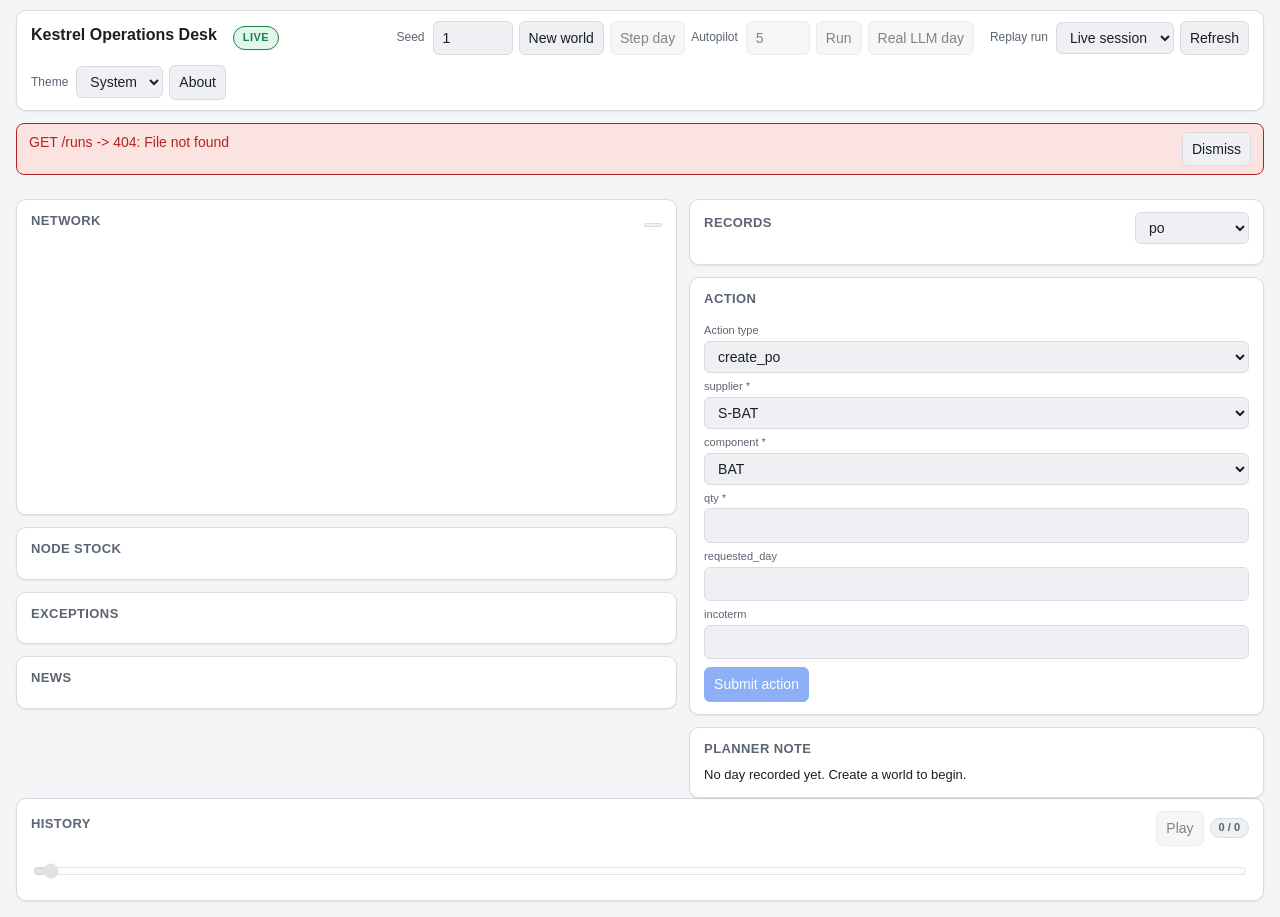
==== frontend/index.html @ fa799e83 "Kestrel: multi-echelon supply-chain simulator with desk, model player and live model findings Standa" ====
<!doctype html>
<title>Kestrel Ops Desk</title>
<meta charset="utf-8">
<meta name="viewport" content="width=device-width, initial-scale=1, viewport-fit=cover">
<link rel="stylesheet" href="style.css">

<div class="header">
  <h1>Kestrel Operations Desk</h1>
  <span id="mode-badge" class="badge badge-live">LIVE</span>
  <span id="player-badge" class="badge badge-rule" hidden></span>
  <div class="spacer"></div>
  <div class="header-controls" id="live-controls">
    <label for="seed-input">Seed</label>
    <input id="seed-input" type="number" value="1" style="width:80px">
    <button id="new-world-btn">New world</button>
    <button id="step-day-btn" disabled>Step day</button>
    <label for="autopilot-days">Autopilot</label>
    <input id="autopilot-days" type="number" value="5" min="1" style="width:64px" disabled>
    <button id="autopilot-btn" disabled>Run</button>
    <button id="llm-day-btn" disabled>Real LLM day</button>
  </div>
  <div class="header-controls" id="replay-controls">
    <label for="run-select">Replay run</label>
    <select id="run-select"><option value="">Live session</option></select>
    <button id="refresh-runs-btn">Refresh</button>
  </div>
  <div class="header-controls">
    <label for="theme-select">Theme</label>
    <select id="theme-select">
      <option value="system">System</option>
      <option value="light">Light</option>
      <option value="dark">Dark</option>
    </select>
    <button id="about-btn">About</button>
    <button id="findings-btn" hidden>Findings</button>
  </div>
</div>

<div id="error-banner" class="error-banner" hidden>
  <span id="error-text"></span>
  <button id="error-dismiss">Dismiss</button>
</div>

<div id="about-panel" class="panel about" hidden>
  <h2>About this desk</h2>
  <p>Kestrel is a simulated six-factor supply chain (procurement, logistics, plant, distribution,
     fulfilment, finance) for one audio-goods company. Every screen shown here is the same public,
     partial-information view an operator or an LLM player receives -- true supplier health, exact
     freight-rate regimes, port congestion, and other random-number internals are never exposed;
     only their downstream effects (confirmed quantities, ship-day slips, lot outcomes, invoice
     mismatches, booking rolls, demurrage, scorecards) are.</p>
  <ul>
    <li><strong>Live</strong> sessions run a fresh in-memory world on this server; nothing here is
      the recorded benchmark. A live "Real LLM day" calls the same OpenRouter tool-calling loop and
      writes the same transcript/frame format as the CLI runner, against this session's own world.</li>
    <li><strong>Replay</strong> loads a previously recorded run (rule planner or the "luna" model
      player) from disk and steps through its frames exactly as they were captured; nothing is
      recomputed.</li>
    <li>The map is a schematic, not a geographic projection: relative positions only.</li>
    <li>Exception severity stripes (high/medium/low) are a display-only grouping of the engine's
      exception <code>kind</code> field for scanability; the engine itself has no severity concept.</li>
  </ul>
  <button id="about-close">Close</button>
</div>

<div id="findings-panel" class="panel about" hidden>
  <h2>Findings</h2>
  <div id="findings-content"></div>
  <button id="findings-close">Close</button>
</div>

<div class="kpi-strip" id="kpi-strip"></div>

<div class="layout">
  <div class="col">
    <div class="panel">
      <div class="panel-row"><h2>Network</h2><span id="day-date" class="pill"></span></div>
      <div class="map-wrap"><svg id="map" class="map" viewBox="0 0 720 300"></svg></div>
    </div>
    <div class="panel">
      <h2 id="node-title">Node stock</h2>
      <div id="node-panel" class="inv-grid"></div>
    </div>
    <div class="panel">
      <h2>Exceptions</h2>
      <div id="exceptions-panel"></div>
    </div>
    <div class="panel">
      <h2>News</h2>
      <div id="news-panel"></div>
    </div>
  </div>
  <div class="col">
    <div class="panel">
      <div class="panel-row"><h2>Records</h2>
        <select id="record-type-select"></select>
      </div>
      <div class="records-toolbar" id="records-toolbar"></div>
      <div class="records-scroll"><table id="records-table"><thead></thead><tbody></tbody></table></div>
      <div id="record-detail" class="record-detail" hidden></div>
    </div>
    <div class="panel" id="action-panel">
      <div class="panel-row"><h2>Action</h2></div>
      <form id="actions-form" class="actions-form">
        <div class="field">
          <label for="action-type-select">Action type</label>
          <select id="action-type-select"></select>
        </div>
        <div id="action-fields"></div>
        <div class="form-row">
          <button type="submit" class="primary" id="submit-action-btn">Submit action</button>
        </div>
      </form>
      <div id="action-result"></div>
    </div>
    <div class="panel">
      <div class="panel-row"><h2 id="note-title">Planner note</h2></div>
      <div id="note-box" class="note-box">No day recorded yet.</div>
    </div>
  </div>
</div>

<div class="panel" id="scrub-panel">
  <div class="panel-row">
    <h2>History</h2>
    <div class="header-controls">
      <button id="play-btn" disabled>Play</button>
      <span id="frame-position" class="pill"></span>
    </div>
  </div>
  <div class="scrub-row">
    <input id="scrub-slider" type="range" min="0" max="0" value="0" disabled>
  </div>
</div>

<script type="module" src="app.js"></script>
---- frontend/style.css ----
:root {
  --bg: #f4f5f7;
  --panel: #ffffff;
  --panel-alt: #eef0f3;
  --border: #d8dce2;
  --text: #1b1f24;
  --text-dim: #5b6472;
  --accent: #2f6fed;
  --accent-dim: #dbe6fd;
  --good: #1a7f4b;
  --good-bg: #e3f6ec;
  --warn: #a3690a;
  --warn-bg: #fbedd6;
  --bad: #b3241f;
  --bad-bg: #fbe3e1;
  --lane: #9aa4b2;
  --lane-active: #2f6fed;
  --shadow: 0 1px 2px rgba(20, 24, 30, 0.08);
  color-scheme: light;
}

@media (prefers-color-scheme: dark) {
  :root:not([data-theme="light"]) {
    --bg: #14171c;
    --panel: #1c2027;
    --panel-alt: #232833;
    --border: #333a46;
    --text: #e7eaee;
    --text-dim: #9aa4b2;
    --accent: #6d9bff;
    --accent-dim: #253356;
    --good: #4fd393;
    --good-bg: #123023;
    --warn: #e6b35a;
    --warn-bg: #3a2c10;
    --bad: #ff8781;
    --bad-bg: #3a1614;
    --lane: #4a5361;
    --lane-active: #6d9bff;
    color-scheme: dark;
  }
}

:root[data-theme="dark"] {
  --bg: #14171c;
  --panel: #1c2027;
  --panel-alt: #232833;
  --border: #333a46;
  --text: #e7eaee;
  --text-dim: #9aa4b2;
  --accent: #6d9bff;
  --accent-dim: #253356;
  --good: #4fd393;
  --good-bg: #123023;
  --warn: #e6b35a;
  --warn-bg: #3a2c10;
  --bad: #ff8781;
  --bad-bg: #3a1614;
  --lane: #4a5361;
  --lane-active: #6d9bff;
  color-scheme: dark;
}

* { box-sizing: border-box; }

body {
  margin: 0;
  background: var(--bg);
  color: var(--text);
  font: 14px/1.45 -apple-system, "Segoe UI", Roboto, Helvetica, Arial, sans-serif;
  padding-inline: 16px;
  padding-block: calc(env(safe-area-inset-top, 0px) + 10px) calc(env(safe-area-inset-bottom, 0px) + 16px);
}

h1, h2, h3 { margin: 0 0 8px; font-weight: 600; }
h2 { font-size: 13px; letter-spacing: .03em; text-transform: uppercase; color: var(--text-dim); }
button, select, input, textarea {
  font: inherit; color: var(--text); background: var(--panel-alt);
  border: 1px solid var(--border); border-radius: 6px; padding: 6px 9px;
}
button { cursor: pointer; }
button:hover:not(:disabled) { border-color: var(--accent); }
button:disabled, select:disabled, input:disabled { opacity: .55; cursor: not-allowed; }
button.primary { background: var(--accent); border-color: var(--accent); color: #fff; }
a { color: var(--accent); }
table { border-collapse: collapse; width: 100%; font-size: 13px; }
th, td { text-align: left; padding: 5px 8px; border-bottom: 1px solid var(--border); vertical-align: top; }
th { color: var(--text-dim); font-weight: 600; font-size: 11px; text-transform: uppercase; }
tbody tr:hover { background: var(--panel-alt); }
code { font-family: ui-monospace, Menlo, Consolas, monospace; font-size: 12px; }

.header {
  display: flex; flex-wrap: wrap; align-items: center; gap: 10px 16px;
  padding: 10px 14px; background: var(--panel); border: 1px solid var(--border);
  border-radius: 10px; margin-bottom: 12px; box-shadow: var(--shadow);
}
.header h1 { font-size: 16px; flex: 0 0 auto; }
.badge {
  font-size: 11px; font-weight: 700; text-transform: uppercase; letter-spacing: .04em;
  padding: 3px 9px; border-radius: 100px; border: 1px solid var(--border);
}
.badge-live { background: var(--good-bg); color: var(--good); border-color: var(--good); }
.badge-replay { background: var(--accent-dim); color: var(--accent); border-color: var(--accent); }
.badge-rule { background: var(--panel-alt); color: var(--text-dim); }
.badge-luna { background: var(--warn-bg); color: var(--warn); }
.spacer { flex: 1 1 auto; }
.header-controls { display: flex; flex-wrap: wrap; gap: 6px; align-items: center; }
.header-controls label { font-size: 12px; color: var(--text-dim); margin-right: 2px; }

.kpi-strip {
  display: grid; grid-template-columns: repeat(auto-fit, minmax(140px, 1fr)); gap: 10px;
  margin-bottom: 12px;
}
.kpi {
  background: var(--panel); border: 1px solid var(--border); border-radius: 10px;
  padding: 10px 12px; box-shadow: var(--shadow);
}
.kpi .label { font-size: 11px; color: var(--text-dim); text-transform: uppercase; letter-spacing: .03em; }
.kpi .value { font-size: 20px; font-weight: 700; margin-top: 2px; }
.kpi .sub { font-size: 12px; color: var(--text-dim); margin-top: 2px; }
.otif-row { display: flex; justify-content: space-between; font-size: 12px; }

.layout { display: grid; grid-template-columns: minmax(0, 1.15fr) minmax(0, 1fr); gap: 12px; }
.col { display: flex; flex-direction: column; gap: 12px; min-width: 0; }

.panel {
  background: var(--panel); border: 1px solid var(--border); border-radius: 10px;
  padding: 12px 14px; box-shadow: var(--shadow); min-width: 0;
}
.panel-row { display: flex; justify-content: space-between; align-items: center; gap: 8px; flex-wrap: wrap; }

.map-wrap { overflow-x: auto; }
svg.map { width: 100%; min-width: 560px; height: auto; display: block; }
.node-box { fill: var(--panel-alt); stroke: var(--border); stroke-width: 1.5; cursor: pointer; }
.node-box.selected { stroke: var(--accent); stroke-width: 2.5; }
.node-label { fill: var(--text); font-size: 12px; font-weight: 600; }
.node-sub { fill: var(--text-dim); font-size: 10px; }
.mini-node { fill: var(--panel-alt); stroke: var(--lane); stroke-width: 1; }
.mini-label { fill: var(--text-dim); font-size: 9px; }
.lane { stroke: var(--lane); stroke-width: 1.5; fill: none; }
.lane.active { stroke: var(--lane-active); stroke-width: 2.5; }
.lane-label { fill: var(--text-dim); font-size: 9px; }
.lane-count {
  fill: var(--accent-dim); stroke: var(--accent); stroke-width: 1;
}
.lane-count-label { fill: var(--accent); font-size: 10px; font-weight: 700; }

.pill {
  display: inline-block; padding: 1px 8px; border-radius: 100px; font-size: 11px;
  font-weight: 600; background: var(--panel-alt); color: var(--text-dim); border: 1px solid var(--border);
  white-space: nowrap;
}
.pill-open { background: var(--accent-dim); color: var(--accent); border-color: var(--accent); }
.pill-good { background: var(--good-bg); color: var(--good); border-color: var(--good); }
.pill-warn { background: var(--warn-bg); color: var(--warn); border-color: var(--warn); }
.pill-bad { background: var(--bad-bg); color: var(--bad); border-color: var(--bad); }

.exception-row { display: flex; gap: 8px; border-left: 4px solid var(--lane); padding: 6px 8px; margin-bottom: 6px; background: var(--panel-alt); border-radius: 0 6px 6px 0; }
.exception-row.sev-high { border-left-color: var(--bad); }
.exception-row.sev-medium { border-left-color: var(--warn); }
.exception-row.sev-low { border-left-color: var(--accent); }
.exception-day { font-size: 11px; color: var(--text-dim); flex: 0 0 64px; }
.exception-text { font-size: 12.5px; }

.news-item { padding: 6px 0; border-bottom: 1px solid var(--border); }
.news-item .meta { font-size: 11px; color: var(--text-dim); }
.news-item .title { font-weight: 600; }

.inv-grid { display: grid; grid-template-columns: 1fr repeat(4, auto); gap: 2px 10px; font-size: 12.5px; }
.inv-grid .hd { color: var(--text-dim); font-size: 10.5px; text-transform: uppercase; }

.records-toolbar { display: flex; gap: 6px; flex-wrap: wrap; margin-bottom: 8px; }
.records-scroll { max-height: 340px; overflow: auto; }
.record-detail { margin-top: 8px; padding-top: 8px; border-top: 1px dashed var(--border); font-size: 12.5px; }
.record-detail table { font-size: 12px; }

.actions-form label { display: block; font-size: 11px; color: var(--text-dim); margin: 6px 0 2px; }
.actions-form .field { margin-bottom: 4px; }
.actions-form select, .actions-form input { width: 100%; }
.form-row { display: flex; gap: 8px; align-items: center; flex-wrap: wrap; margin-top: 8px; }
.rejection { background: var(--bad-bg); color: var(--bad); border-radius: 6px; padding: 6px 8px; font-size: 12.5px; margin-top: 6px; }
.confirmation { background: var(--good-bg); color: var(--good); border-radius: 6px; padding: 6px 8px; font-size: 12.5px; margin-top: 6px; }

.note-box { font-size: 13px; white-space: pre-wrap; }
.error-banner { background: var(--bad-bg); color: var(--bad); border: 1px solid var(--bad); border-radius: 8px; padding: 8px 12px; margin-bottom: 12px; display: flex; justify-content: space-between; gap: 10px; }

.scrub-row { display: flex; align-items: center; gap: 8px; margin-top: 8px; }
.scrub-row input[type="range"] { flex: 1 1 auto; }

.about { font-size: 12.5px; color: var(--text-dim); }
.about ul { padding-left: 18px; margin: 6px 0; }

@media (max-width: 900px) {
  .layout { grid-template-columns: 1fr; }
}
@media (max-width: 460px) {
  .kpi-strip { grid-template-columns: repeat(2, 1fr); }
  .header h1 { flex-basis: 100%; }
}

[hidden] { display: none !important; }
img { max-width: 100%; }
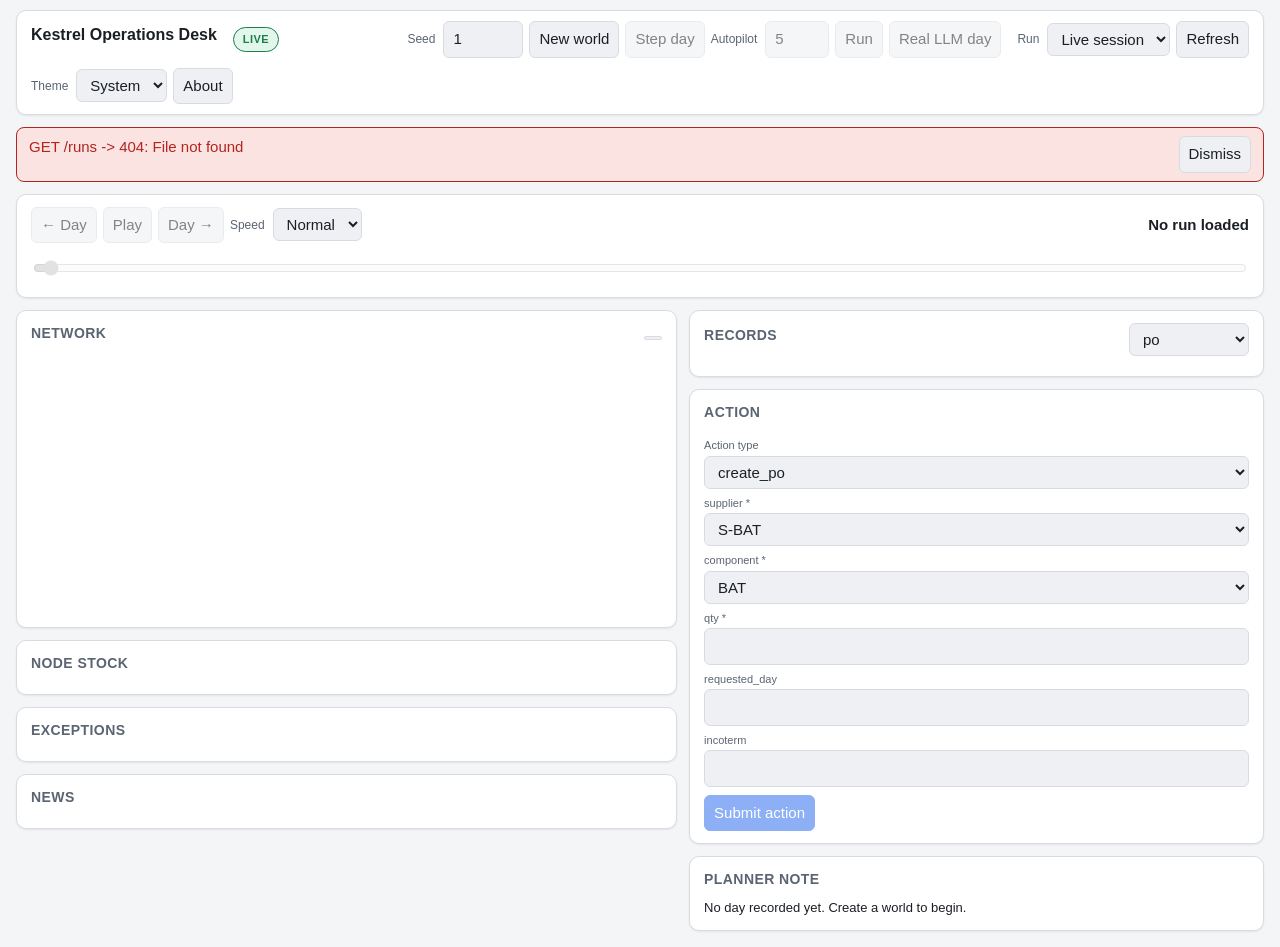
==== commit 128e30a6: "Demo: slower, steppable replay; About and Findings as dialogs with a back button; readable findings " ====
--- a/frontend/index.html
+++ b/frontend/index.html
@@ -20,7 +20,7 @@
     <button id="llm-day-btn" disabled>Real LLM day</button>
   </div>
   <div class="header-controls" id="replay-controls">
-    <label for="run-select">Replay run</label>
+    <label for="run-select">Run</label>
     <select id="run-select"><option value="">Live session</option></select>
     <button id="refresh-runs-btn">Refresh</button>
   </div>
@@ -41,8 +41,8 @@
   <button id="error-dismiss">Dismiss</button>
 </div>
 
-<div id="about-panel" class="panel about" hidden>
-  <h2>About this desk</h2>
+<dialog id="about-panel" class="sheet">
+  <div class="sheet-bar"><button id="about-close">&larr; Back to desk</button><h2>About this desk</h2></div>
   <p>Kestrel is a simulated six-factor supply chain (procurement, logistics, plant, distribution,
      fulfilment, finance) for one audio-goods company. Every screen shown here is the same public,
      partial-information view an operator or an LLM player receives -- true supplier health, exact
@@ -60,13 +60,31 @@
     <li>Exception severity stripes (high/medium/low) are a display-only grouping of the engine's
       exception <code>kind</code> field for scanability; the engine itself has no severity concept.</li>
   </ul>
-  <button id="about-close">Close</button>
-</div>
+</dialog>
 
-<div id="findings-panel" class="panel about" hidden>
-  <h2>Findings</h2>
+<dialog id="findings-panel" class="sheet">
+  <div class="sheet-bar"><button id="findings-close">&larr; Back to desk</button><h2>Findings</h2></div>
   <div id="findings-content"></div>
-  <button id="findings-close">Close</button>
+</dialog>
+
+<div class="panel" id="scrub-panel">
+  <div class="panel-row">
+    <div class="header-controls">
+      <button id="prev-btn" disabled>&larr; Day</button>
+      <button id="play-btn" disabled>Play</button>
+      <button id="next-btn" disabled>Day &rarr;</button>
+      <label for="speed-select">Speed</label>
+      <select id="speed-select">
+        <option value="4000">Slow</option>
+        <option value="2000" selected>Normal</option>
+        <option value="800">Fast</option>
+      </select>
+    </div>
+    <span id="frame-position" class="day-label"></span>
+  </div>
+  <div class="scrub-row">
+    <input id="scrub-slider" type="range" min="0" max="0" value="0" disabled>
+  </div>
 </div>
 
 <div class="kpi-strip" id="kpi-strip"></div>
@@ -120,17 +138,5 @@
   </div>
 </div>
 
-<div class="panel" id="scrub-panel">
-  <div class="panel-row">
-    <h2>History</h2>
-    <div class="header-controls">
-      <button id="play-btn" disabled>Play</button>
-      <span id="frame-position" class="pill"></span>
-    </div>
-  </div>
-  <div class="scrub-row">
-    <input id="scrub-slider" type="range" min="0" max="0" value="0" disabled>
-  </div>
-</div>
 
 <script type="module" src="app.js"></script>
--- a/frontend/style.css
+++ b/frontend/style.css
@@ -67,13 +67,13 @@
   margin: 0;
   background: var(--bg);
   color: var(--text);
-  font: 14px/1.45 -apple-system, "Segoe UI", Roboto, Helvetica, Arial, sans-serif;
+  font: 15px/1.5 -apple-system, "Segoe UI", Roboto, Helvetica, Arial, sans-serif;
   padding-inline: 16px;
   padding-block: calc(env(safe-area-inset-top, 0px) + 10px) calc(env(safe-area-inset-bottom, 0px) + 16px);
 }
 
 h1, h2, h3 { margin: 0 0 8px; font-weight: 600; }
-h2 { font-size: 13px; letter-spacing: .03em; text-transform: uppercase; color: var(--text-dim); }
+h2 { font-size: 14px; letter-spacing: .03em; text-transform: uppercase; color: var(--text-dim); }
 button, select, input, textarea {
   font: inherit; color: var(--text); background: var(--panel-alt);
   border: 1px solid var(--border); border-radius: 6px; padding: 6px 9px;
@@ -83,7 +83,7 @@
 button:disabled, select:disabled, input:disabled { opacity: .55; cursor: not-allowed; }
 button.primary { background: var(--accent); border-color: var(--accent); color: #fff; }
 a { color: var(--accent); }
-table { border-collapse: collapse; width: 100%; font-size: 13px; }
+table { border-collapse: collapse; width: 100%; font-size: 14px; }
 th, td { text-align: left; padding: 5px 8px; border-bottom: 1px solid var(--border); vertical-align: top; }
 th { color: var(--text-dim); font-weight: 600; font-size: 11px; text-transform: uppercase; }
 tbody tr:hover { background: var(--panel-alt); }
@@ -160,7 +160,7 @@
 .exception-row.sev-medium { border-left-color: var(--warn); }
 .exception-row.sev-low { border-left-color: var(--accent); }
 .exception-day { font-size: 11px; color: var(--text-dim); flex: 0 0 64px; }
-.exception-text { font-size: 12.5px; }
+.exception-text { font-size: 14px; }
 
 .news-item { padding: 6px 0; border-bottom: 1px solid var(--border); }
 .news-item .meta { font-size: 11px; color: var(--text-dim); }
@@ -187,7 +187,14 @@
 .scrub-row { display: flex; align-items: center; gap: 8px; margin-top: 8px; }
 .scrub-row input[type="range"] { flex: 1 1 auto; }
 
-.about { font-size: 12.5px; color: var(--text-dim); }
+.sheet { width: min(920px, 94vw); max-height: 88vh; overflow: auto; padding: 0 20px 20px; border: 1px solid var(--border);
+  border-radius: 12px; background: var(--panel); color: var(--text); font-size: 15px; line-height: 1.55; }
+.sheet::backdrop { background: rgba(0, 0, 0, .45); }
+.sheet-bar { position: sticky; top: 0; display: flex; align-items: center; gap: 14px; padding: 14px 0 10px;
+  background: var(--panel); border-bottom: 1px solid var(--border); margin-bottom: 12px; }
+.sheet-bar h2 { margin: 0; }
+.sheet p, .sheet li { max-width: 72ch; }
+.day-label { font-size: 15px; font-weight: 600; font-variant-numeric: tabular-nums; }
 .about ul { padding-left: 18px; margin: 6px 0; }
 
 @media (max-width: 900px) {
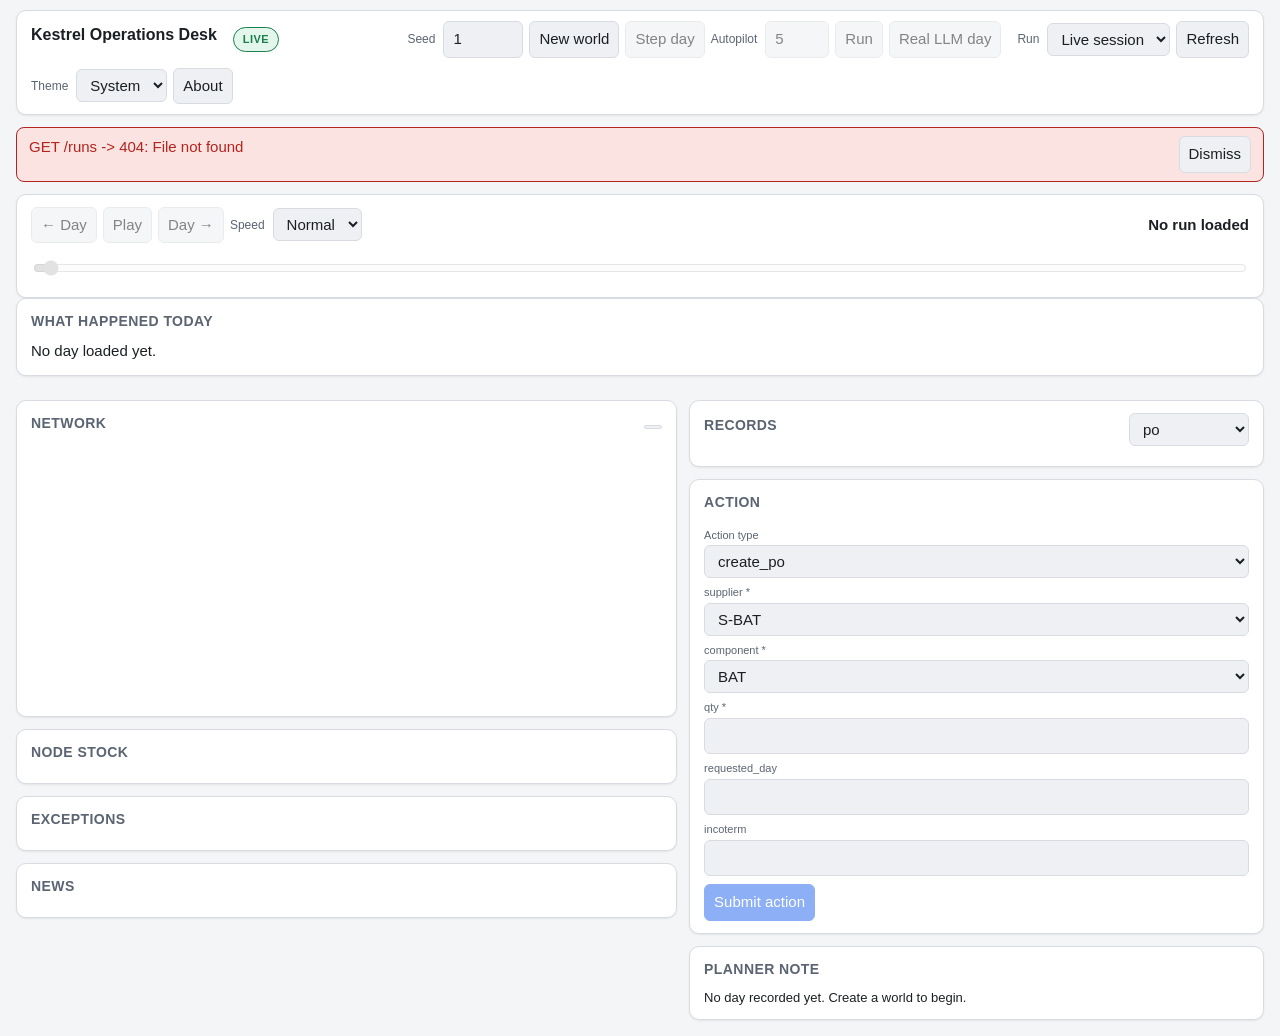
==== commit 141ede71: "Demo: plain-language account of what happened each day Co-Authored-By: Claude Fable 5.1 <noreply@ant" ====
--- a/frontend/index.html
+++ b/frontend/index.html
@@ -87,6 +87,11 @@
   </div>
 </div>
 
+<div class="panel" id="today-panel">
+  <h2>What happened today</h2>
+  <div id="today-box" class="today">No day loaded yet.</div>
+</div>
+
 <div class="kpi-strip" id="kpi-strip"></div>
 
 <div class="layout">
--- a/frontend/style.css
+++ b/frontend/style.css
@@ -207,3 +207,10 @@
 
 [hidden] { display: none !important; }
 img { max-width: 100%; }
+
+#today-panel { margin-bottom: 12px; }
+.today { display: grid; grid-template-columns: repeat(auto-fit, minmax(300px, 1fr)); gap: 12px 24px; font-size: 15px; }
+.today ul { margin: 4px 0 0; padding-left: 20px; }
+.today li { margin: 3px 0; max-width: 70ch; }
+.today .muted { color: var(--text-dim); }
+.today-cash { grid-column: 1 / -1; color: var(--text-dim); font-variant-numeric: tabular-nums; }
